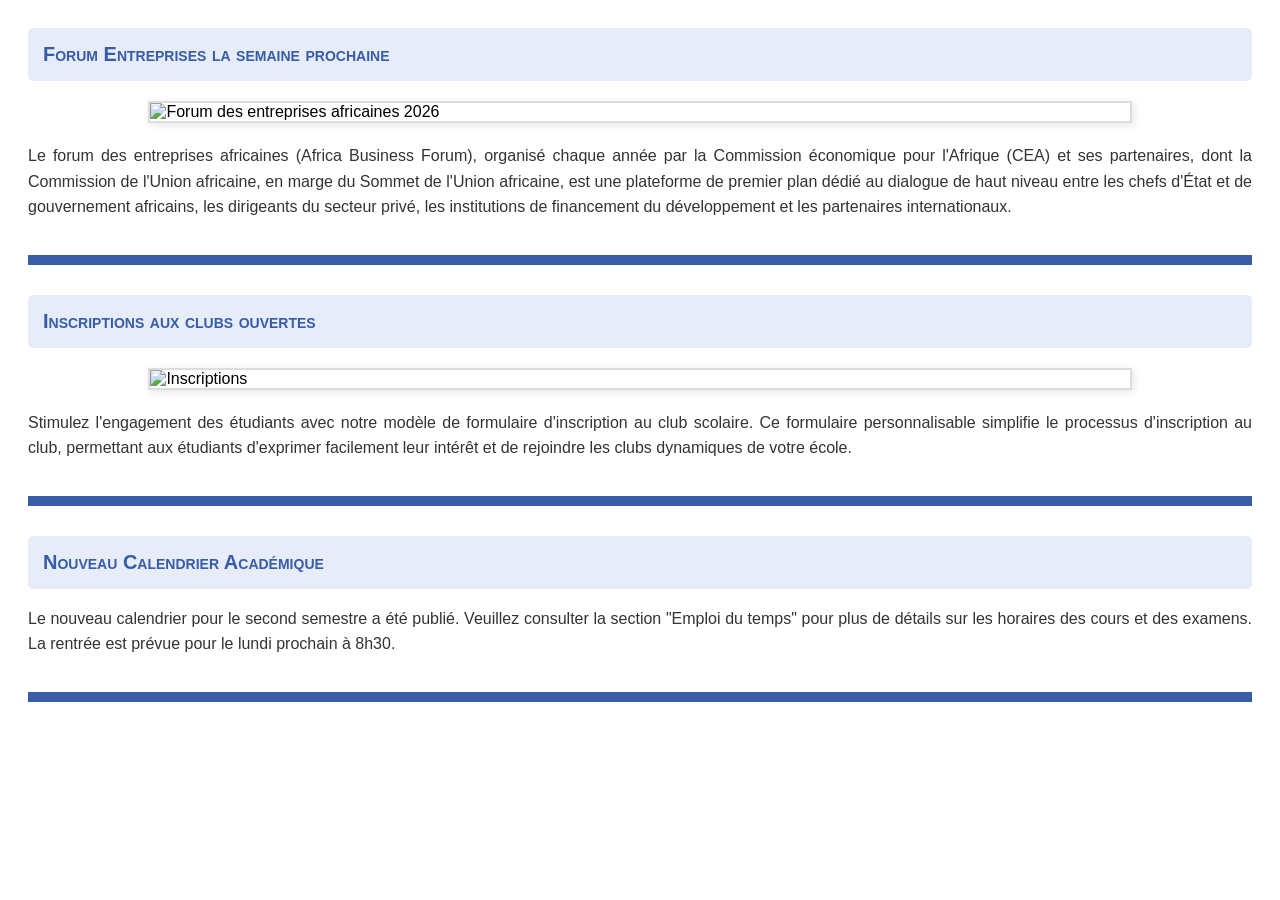
==== actualites.html @ 022d3f74 "init project" ====
<!DOCTYPE html>
<html lang="fr">
<head>
    <meta charset="UTF-8">
    <title>Actualités - ENSA Marrakech</title>
    <!-- Relie à sa propre feuille de style spécifique pour le contenu -->
    <link rel="stylesheet" type="text/css" href="contenu.css">
</head>
<body>
    <!-- Chaque actualité est dans une balise <article> -->
    <article>
        <h2>Forum Entreprises la semaine prochaine</h2>
        <img src="forum.png" alt="Forum des entreprises africaines 2026">
        <p>
            Le forum des entreprises africaines (Africa Business Forum), organisé chaque année par la Commission économique pour l'Afrique (CEA) et ses partenaires, dont la Commission de l'Union africaine, en marge du Sommet de l'Union africaine, est une plateforme de premier plan dédié au dialogue de haut niveau entre les chefs d'État et de gouvernement africains, les dirigeants du secteur privé, les institutions de financement du développement et les partenaires internationaux.
        </p>
    </article>

    <article>
        <h2>Inscriptions aux clubs ouvertes</h2>
        <img src="clubs.png" alt="Inscriptions">
        <p>
            Stimulez l'engagement des étudiants avec notre modèle de formulaire d'inscription au club scolaire. Ce formulaire personnalisable simplifie le processus d'inscription au club, permettant aux étudiants d'exprimer facilement leur intérêt et de rejoindre les clubs dynamiques de votre école.
        </p>
    </article>

    <article>
        <h2>Nouveau Calendrier Académique</h2>
        <p>
            Le nouveau calendrier pour le second semestre a été publié. Veuillez consulter la section "Emploi du temps" pour plus de détails sur les horaires des cours et des examens. La rentrée est prévue pour le lundi prochain à 8h30.
        </p>
    </article>
</body>
</html>
---- contenu.css ----
/* --- Style spécifique pour le contenu des articles (Ex: actualites.html) --- */
body {
    padding: 20px;
    font-family: Arial, sans-serif;
}

/* Style des images dans les articles */
img {
    display: block;
    /* Nécessaire pour pouvoir centrer avec 'margin: auto' */
    margin: 20px auto;
    /* 20px en haut/bas, et 'auto' à gauche/droite pour centrer */
    max-width: 80%;
    /* Empêche l'image de dépasser de la page */
    height: auto;
    border: 2px solid #ddd;
    /* Petite bordure grise pour le style */
    box-shadow: 2px 2px 8px rgba(0, 0, 0, 0.1);
    /* Ombre légère sous l'image */
}

/* Style du texte des paragraphes */
p {
    text-align: justify;
    /* Aligne le texte à gauche et à droite (propre) */
    margin-bottom: 15px;
    /* Espace sous chaque paragraphe */
    color: #333;
    /* Gris très foncé */
    font-size: 16px;
    line-height: 1.6;
    /* Espace entre les lignes pour faciliter la lecture */
}

/* Chaque bloc actualité (<article>) */
article {
    border-bottom: 10px solid #385CA8;
    /* Grosse ligne bleue en bas pour séparer les news */
    margin-bottom: 30px;
    padding-bottom: 20px;
}

/* Titre de l'actualité */
article h2 {
    color: #385CA8;
    /* Texte bleu */
    font-variant: small-caps;
    /* Met en petites capitales */
    background-color: #e6ecf8;
    /* Fond bleu très clair sous le titre */
    padding: 15px;
    /* Espace entre le texte et le bord du fond bleu */
    margin-top: 0;
    font-size: 20px;
    border-radius: 5px;
    /* Arrondit un peu les coins du fond bleu */
}

/* Cache les barres <hr> si elles existent (Instruction 5.c) */
hr {
    display: none;
}
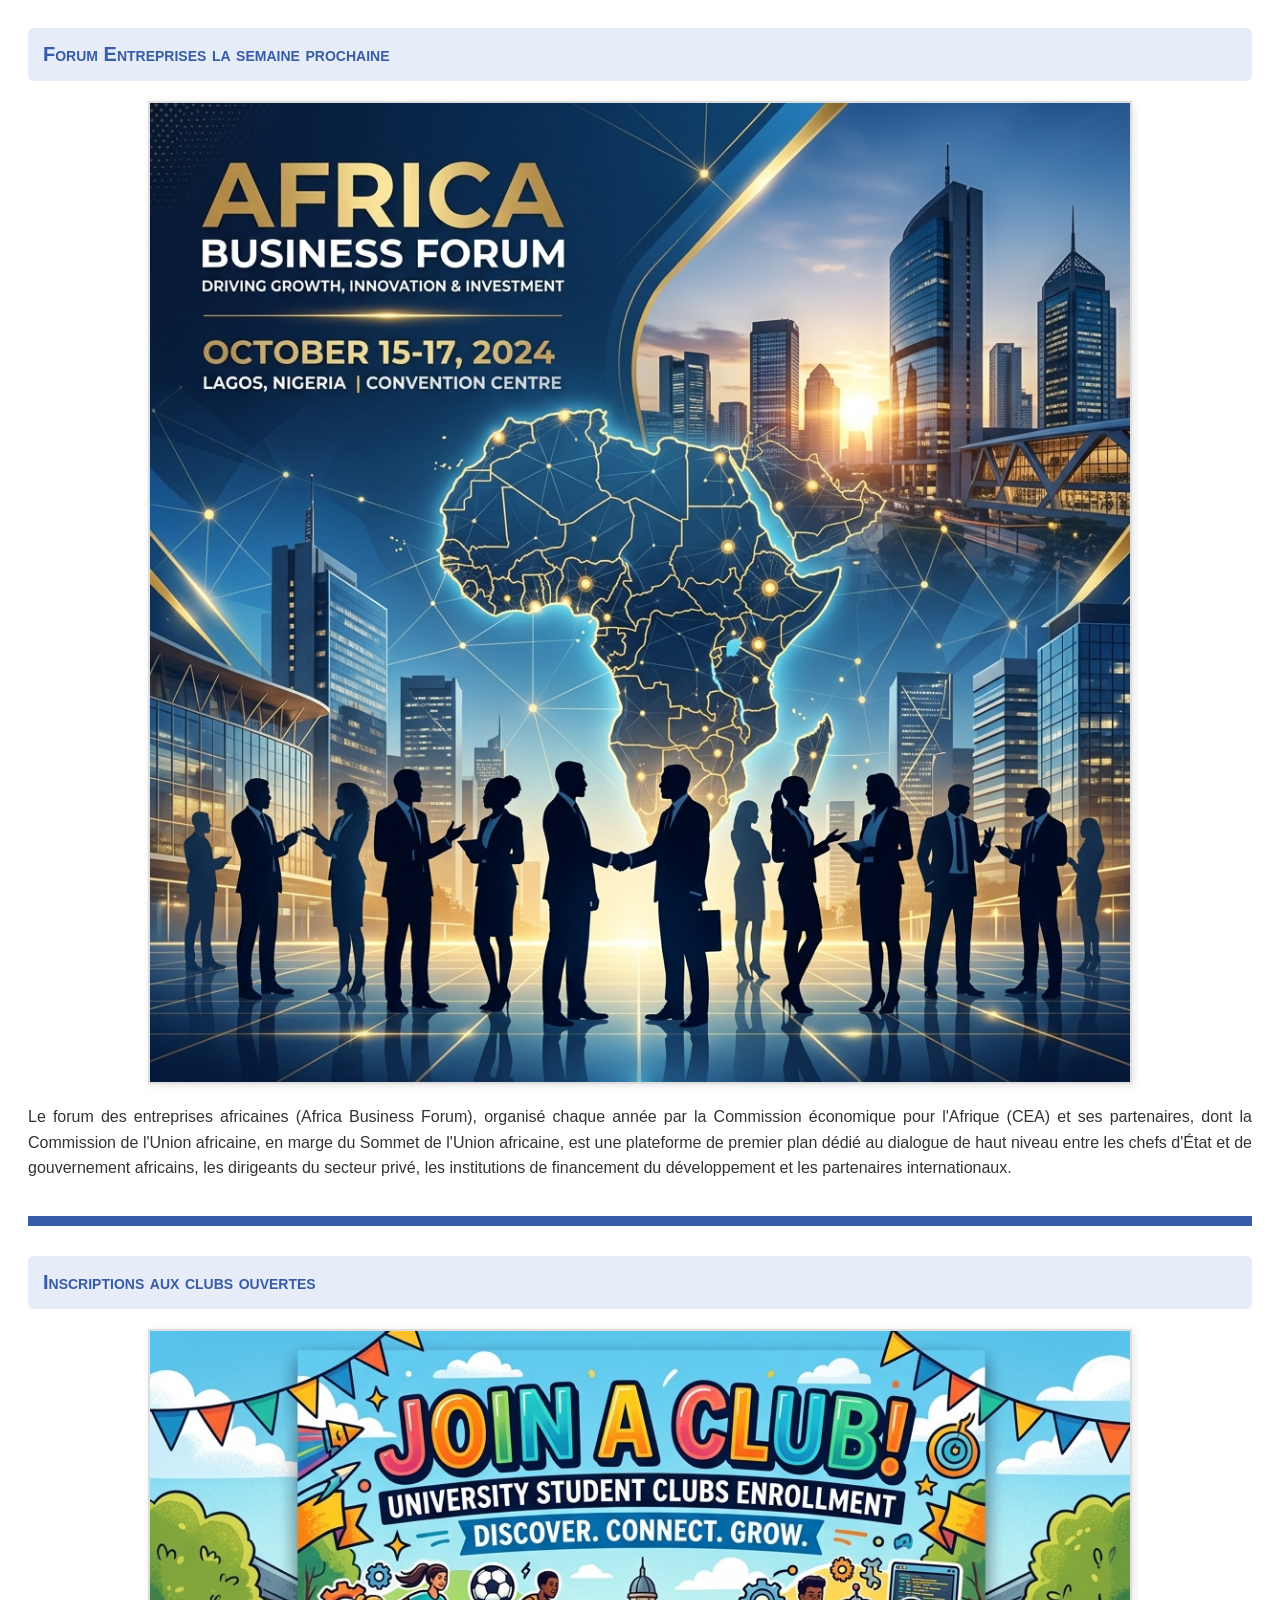
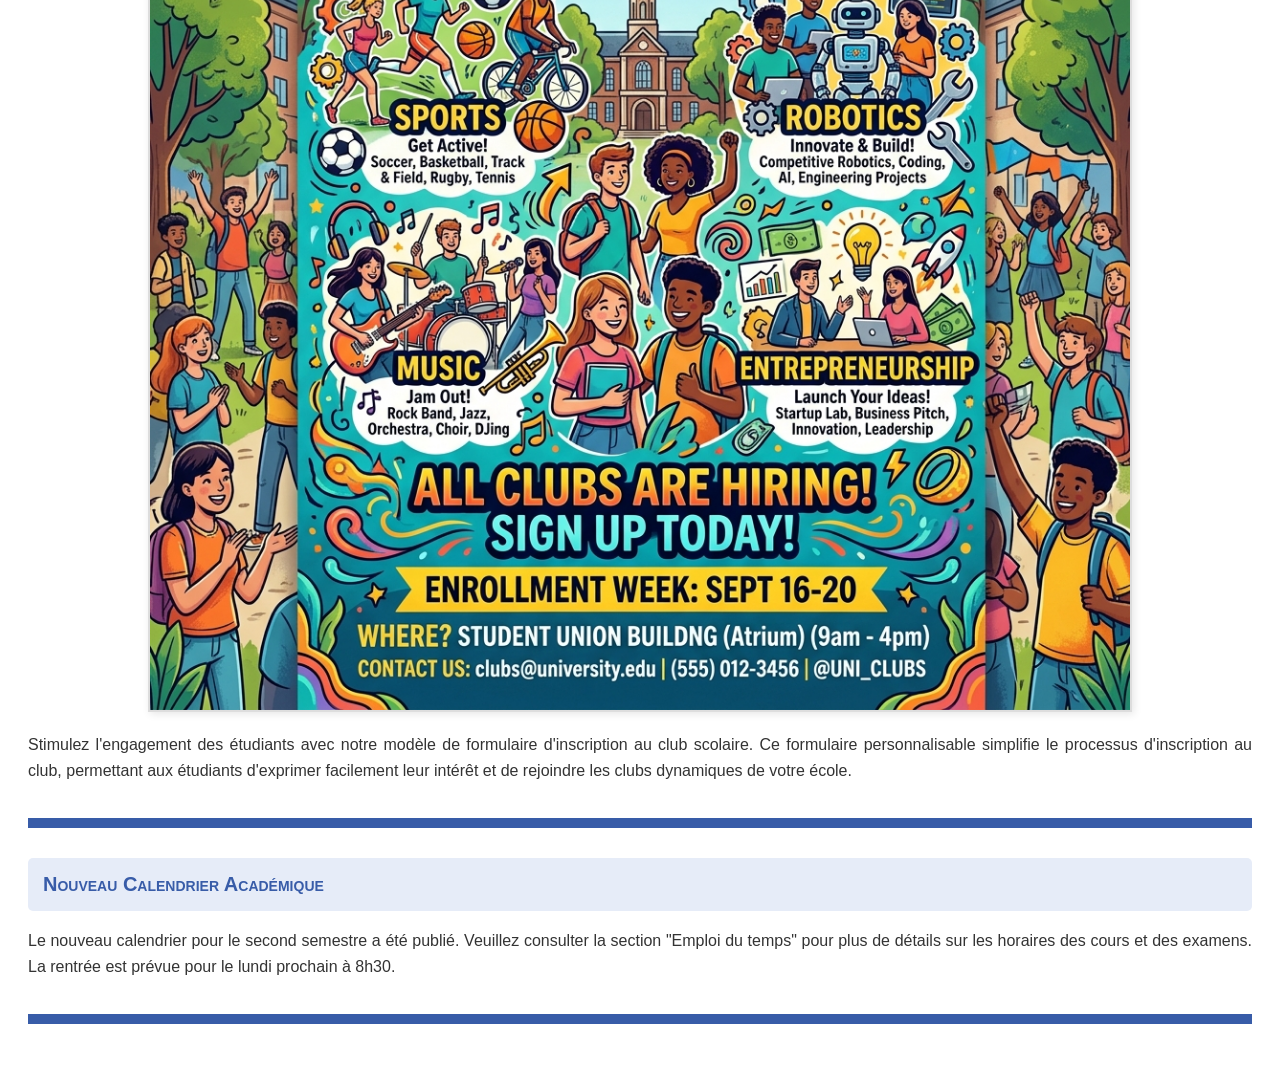
==== commit f4928133: "created new images, and placed them in folder : Images" ====
--- a/actualites.html
+++ b/actualites.html
@@ -1,34 +1,45 @@
 <!DOCTYPE html>
 <html lang="fr">
+
 <head>
     <meta charset="UTF-8">
     <title>Actualités - ENSA Marrakech</title>
-    <!-- Relie à sa propre feuille de style spécifique pour le contenu -->
+
     <link rel="stylesheet" type="text/css" href="contenu.css">
 </head>
+
 <body>
-    <!-- Chaque actualité est dans une balise <article> -->
+
     <article>
         <h2>Forum Entreprises la semaine prochaine</h2>
-        <img src="forum.png" alt="Forum des entreprises africaines 2026">
+        <img src="Images/forum.png" alt="Forum des entreprises africaines 2026">
         <p>
-            Le forum des entreprises africaines (Africa Business Forum), organisé chaque année par la Commission économique pour l'Afrique (CEA) et ses partenaires, dont la Commission de l'Union africaine, en marge du Sommet de l'Union africaine, est une plateforme de premier plan dédié au dialogue de haut niveau entre les chefs d'État et de gouvernement africains, les dirigeants du secteur privé, les institutions de financement du développement et les partenaires internationaux.
+            Le forum des entreprises africaines (Africa Business Forum), organisé chaque année par la Commission
+            économique pour l'Afrique (CEA) et ses partenaires, dont la Commission de l'Union africaine, en marge du
+            Sommet de l'Union africaine, est une plateforme de premier plan dédié au dialogue de haut niveau entre les
+            chefs d'État et de gouvernement africains, les dirigeants du secteur privé, les institutions de financement
+            du développement et les partenaires internationaux.
         </p>
     </article>
 
     <article>
         <h2>Inscriptions aux clubs ouvertes</h2>
-        <img src="clubs.png" alt="Inscriptions">
+        <img src="Images/clubs.png" alt="Inscriptions">
         <p>
-            Stimulez l'engagement des étudiants avec notre modèle de formulaire d'inscription au club scolaire. Ce formulaire personnalisable simplifie le processus d'inscription au club, permettant aux étudiants d'exprimer facilement leur intérêt et de rejoindre les clubs dynamiques de votre école.
+            Stimulez l'engagement des étudiants avec notre modèle de formulaire d'inscription au club scolaire. Ce
+            formulaire personnalisable simplifie le processus d'inscription au club, permettant aux étudiants d'exprimer
+            facilement leur intérêt et de rejoindre les clubs dynamiques de votre école.
         </p>
     </article>
 
     <article>
         <h2>Nouveau Calendrier Académique</h2>
         <p>
-            Le nouveau calendrier pour le second semestre a été publié. Veuillez consulter la section "Emploi du temps" pour plus de détails sur les horaires des cours et des examens. La rentrée est prévue pour le lundi prochain à 8h30.
+            Le nouveau calendrier pour le second semestre a été publié. Veuillez consulter la section "Emploi du temps"
+            pour plus de détails sur les horaires des cours et des examens. La rentrée est prévue pour le lundi prochain
+            à 8h30.
         </p>
     </article>
 </body>
-</html>
+
+</html>
--- a/contenu.css
+++ b/contenu.css
@@ -1,62 +1,109 @@
-/* --- Style spécifique pour le contenu des articles (Ex: actualites.html) --- */
+
 body {
     padding: 20px;
     font-family: Arial, sans-serif;
 }
 
-/* Style des images dans les articles */
 img {
     display: block;
-    /* Nécessaire pour pouvoir centrer avec 'margin: auto' */
+
     margin: 20px auto;
-    /* 20px en haut/bas, et 'auto' à gauche/droite pour centrer */
+
     max-width: 80%;
-    /* Empêche l'image de dépasser de la page */
+
     height: auto;
     border: 2px solid #ddd;
-    /* Petite bordure grise pour le style */
+
     box-shadow: 2px 2px 8px rgba(0, 0, 0, 0.1);
-    /* Ombre légère sous l'image */
+
 }
 
-/* Style du texte des paragraphes */
 p {
     text-align: justify;
-    /* Aligne le texte à gauche et à droite (propre) */
+
     margin-bottom: 15px;
-    /* Espace sous chaque paragraphe */
+
     color: #333;
-    /* Gris très foncé */
+
     font-size: 16px;
     line-height: 1.6;
-    /* Espace entre les lignes pour faciliter la lecture */
+
 }
 
-/* Chaque bloc actualité (<article>) */
 article {
     border-bottom: 10px solid #385CA8;
-    /* Grosse ligne bleue en bas pour séparer les news */
+
     margin-bottom: 30px;
     padding-bottom: 20px;
 }
 
-/* Titre de l'actualité */
 article h2 {
     color: #385CA8;
-    /* Texte bleu */
+
     font-variant: small-caps;
-    /* Met en petites capitales */
+
     background-color: #e6ecf8;
-    /* Fond bleu très clair sous le titre */
+
     padding: 15px;
-    /* Espace entre le texte et le bord du fond bleu */
+
     margin-top: 0;
     font-size: 20px;
     border-radius: 5px;
-    /* Arrondit un peu les coins du fond bleu */
+
 }
 
-/* Cache les barres <hr> si elles existent (Instruction 5.c) */
 hr {
     display: none;
+}
+
+.timetable {
+    width: 100%;
+    border-collapse: collapse;
+    margin-top: 20px;
+    background-color: white;
+    box-shadow: 0 4px 8px rgba(0,0,0,0.1);
+    border-radius: 8px;
+    overflow: hidden;
+}
+
+.timetable th {
+    background-color: #385CA8;
+    color: white;
+    padding: 12px;
+    text-align: center;
+    font-size: 14px;
+}
+
+.timetable td {
+    border: 1px solid #eee;
+    padding: 10px;
+    text-align: center;
+    font-size: 13px;
+    color: #444;
+}
+
+.timetable .day {
+    background-color: #f8f9fa;
+    font-weight: bold;
+    color: #385CA8;
+    width: 100px;
+}
+
+.timetable tr:nth-child(even) {
+    background-color: #fcfcfc;
+}
+
+.timetable .tp {
+    background-color: #e6f3ff;
+    color: #0056b3;
+}
+
+.timetable b {
+    color: #385CA8;
+    display: block;
+    margin-bottom: 3px;
+}
+
+.timetable i {
+    color: #888;
 }
